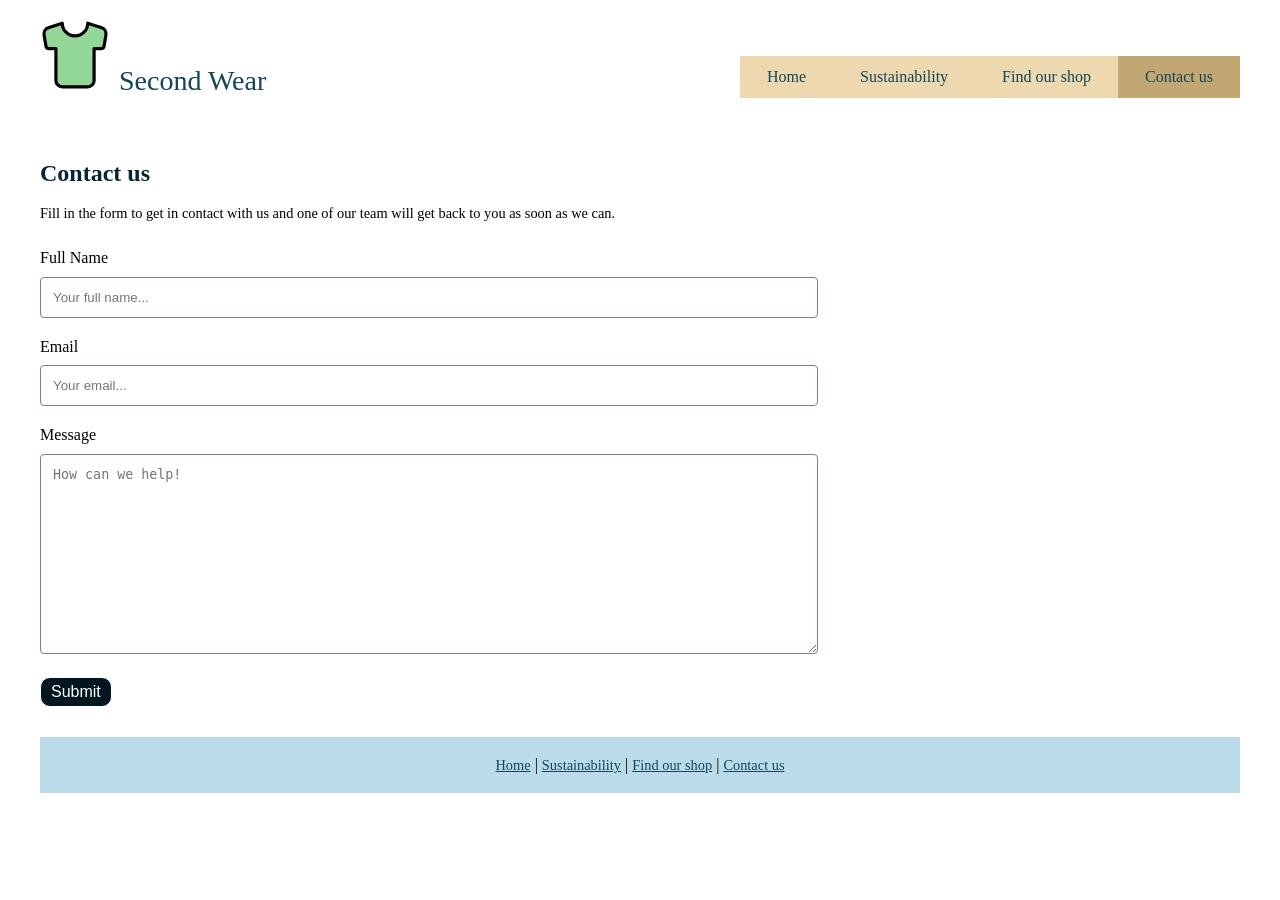
==== en/code/ciac-stage2-webdev-finishedwebsite/contact.html @ f27c57a4 "Final website project" ====
<!DOCTYPE html>
<html lang="en">
  <head>
    <meta charset="UTF-8" />
    <meta name="viewport" content="width=device-width, initial-scale=1.0" />
    <link rel="stylesheet" href="style.css" type="text/css" />
    <title>Second Wear - Pre-loved secondhand clothing - Contact us</title>
  </head>
  <body>
     <header>
      <div class="logo">
        <a href="index.html">
          <img src="logo.svg" alt="Second Wear logo" width="70" height="70">
          <span class="logo-text">Second Wear</span>
        </a>
      </div>
      <nav class="main-nav">
        <ul>
          <li><a href="index.html">Home</a></li>
          <li><a href="sustainability.html">Sustainability</a></li>
          <li><a href="our-shop.html">Find our shop</a></li>
          <li class="selected"><a href="contact.html">Contact us</a></li>
        </ul>
      </nav>
    </header>
    <main>
      <section class="container">
        <h1>Contact us</h1>
        <div class="contact">
          <p>
            Fill in the form to get in contact with us and one of our team will get back to you as soon as we can.
          </p>
          <form>
            <label for="name">Full Name</label><br>
            <input type="text" id="name" name="full-name" placeholder="Your full name...">

            <label for="email">Email</label>
            <input type="text" id="email" name="email" placeholder="Your email...">

            <label for="message">Message</label>
            <textarea id="message" name="message" placeholder="How can we help!" style="height:200px"></textarea>

            <input type="submit" value="Submit">
          </form>
        </div>
      </section>
    </main>
    <footer>
      <nav class="bottom-nav">
        <ul>
          <li><a href="index.html">Home</a></li> | 
          <li><a href="sustainability.html">Sustainability</a></li> | 
          <li><a href="our-shop.html">Find our shop</a></li> | 
          <li><a href="contact.html">Contact us</a></li>
        </ul>
      </nav>
    </footer>
  </body>
</html>
---- en/code/ciac-stage2-webdev-finishedwebsite/style.css ----
body {
  max-width: 1200px;
  margin: 0 auto;
  padding: 20px;
  line-height: 1.6;
  font-family: Verdana;
  font-size: 16px;
}

a {
  color: #124559;
}

h1, h2, h3, h4 {
  color: #082533;
}

h1 {
  margin-bottom: 10px;
}

h2 {
  font-size: 1.2em;
  font-weight: normal;
  margin-bottom: 10px;
}

p {
  font-size: 0.9em;
}

img {
  max-width: 100%;
  height: auto;
}

.logo {
  width: 30%;
  float: left;
}

.logo a {
  text-decoration: none;
}

.logo img {
  margin-right: 5px;
}

.logo-text {
  font-size: 28px;
}

.main-nav {
  width: 65%;
  float: right;
  margin: 20px 0 0 0;
}

.main-nav ul {
  list-style: none;
  float: right;
  padding: 0;
}

.main-nav ul li {
  float: left;
  margin: 0;
  padding: 8px 27px;
  background-color: #edd8b0;
}

.main-nav .selected {
  background-color: #c3a773;
}

.main-nav ul li a {
  text-decoration: none;
}

.main-nav ul li a:hover {
  text-decoration: underline;
}

.container {
  clear: both;
  display: inline-block;
  margin: 20px 0 10px 0;
}

.container p {
  margin: 0 0 20px 0;
}

.left-column {
  width: 48%;
  float: left;
}

.right-column {
  width: 48%;
  float: right;
}

.three-columns {
  width: 33%;
  float: left;
}

.three-columns .inner {
  margin: 10px 17px 10px 0;
  padding: 22px;
  background-color: #afdeb4;
}

.three-columns h2 {
  margin-top: 0;
}

.three-columns img {
  width: 100%;
  border: 3px solid #fff;
  box-shadow: #554f4f 4px 0px 7px 0px;
}

.more-button, input[type=submit] {
  display: inline-block;
  margin-top: 10px;
  padding: 5px 10px;
  background-color: #01161e;
  border: 1px solid white;
  border-radius: 10px;
  color: white;
  text-decoration: none;
}

.more-button:hover, input[type=submit]:hover {
  background-color: white;
  border: 1px solid #01161e;
  color: black;
}

input[type=submit] {
  font-size: 1em;
  margin-top: 0;
}

input[type=text], textarea {
  width: 100%;
  padding: 12px;
  border: 1px solid #917979;
  border-radius: 4px;
  box-sizing: border-box; /* Make sure that padding and width stays in place */
  margin-top: 6px;
  margin-bottom: 16px;
  resize: vertical /* Allow the user to vertically resize the textarea (not horizontally) */
}

footer {
  display: block;
  clear: both;
  width: 100%;
  padding: 10px 0;
  margin-top: 20px;
  background-color: #bcdbea;
  text-align: center;
}

.bottom-nav ul {
   list-style: none;
   margin: 5px 0;
   padding: 0;
   text-align: center;
}

.bottom-nav ul li {
   display: inline-block;
   font-size: 0.9em;
}

.bottom-nav ul li a:hover {
   text-decoration: none;
}

/* Media query for screens 768px or smaller (landscape tablets) */
@media only screen and (max-width: 768px) {
  .logo {
    width: 100%;
  }

  .main-nav {
    width: 100%;
  }

  .main-nav ul {
    float: left;
    margin: 10px 0 0 0;
    padding: 0;
  }

  .left-column, .right-column, .three-columns {
    width: 100%;
  }

  .three-columns img {
    max-width: 400px;
  }
}

/* Media query for screens 600px or smaller (phones) */
@media only screen and (max-width: 600px) {
  .three-columns img {
    max-width: 300px;
  }
}
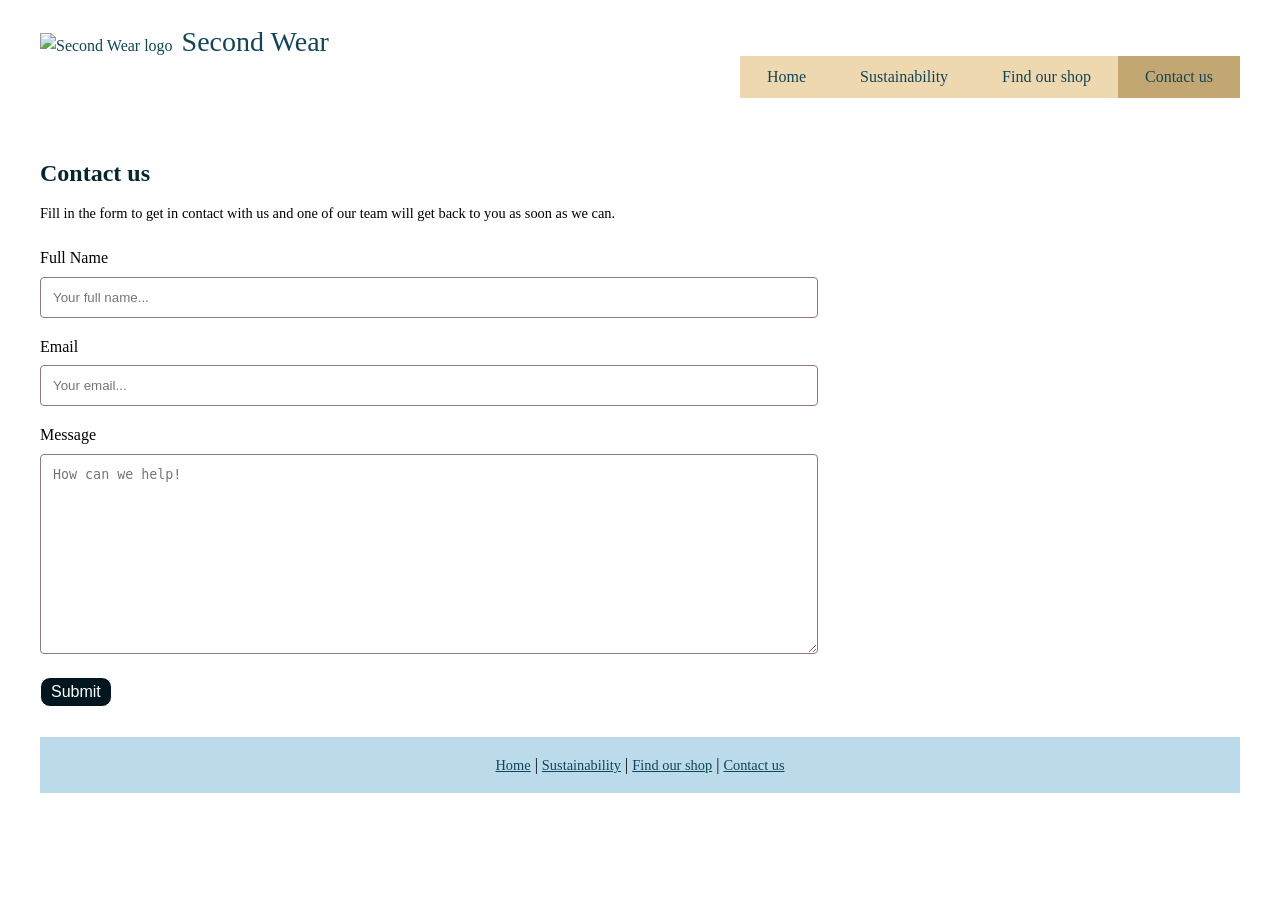
==== commit c09ad576: "PNG changes" ====
--- a/en/code/ciac-stage2-webdev-finishedwebsite/contact.html
+++ b/en/code/ciac-stage2-webdev-finishedwebsite/contact.html
@@ -10,7 +10,7 @@
      <header>
       <div class="logo">
         <a href="index.html">
-          <img src="logo.svg" alt="Second Wear logo" width="70" height="70">
+          <img src="logo.png" alt="Second Wear logo" width="70" height="70">
           <span class="logo-text">Second Wear</span>
         </a>
       </div>
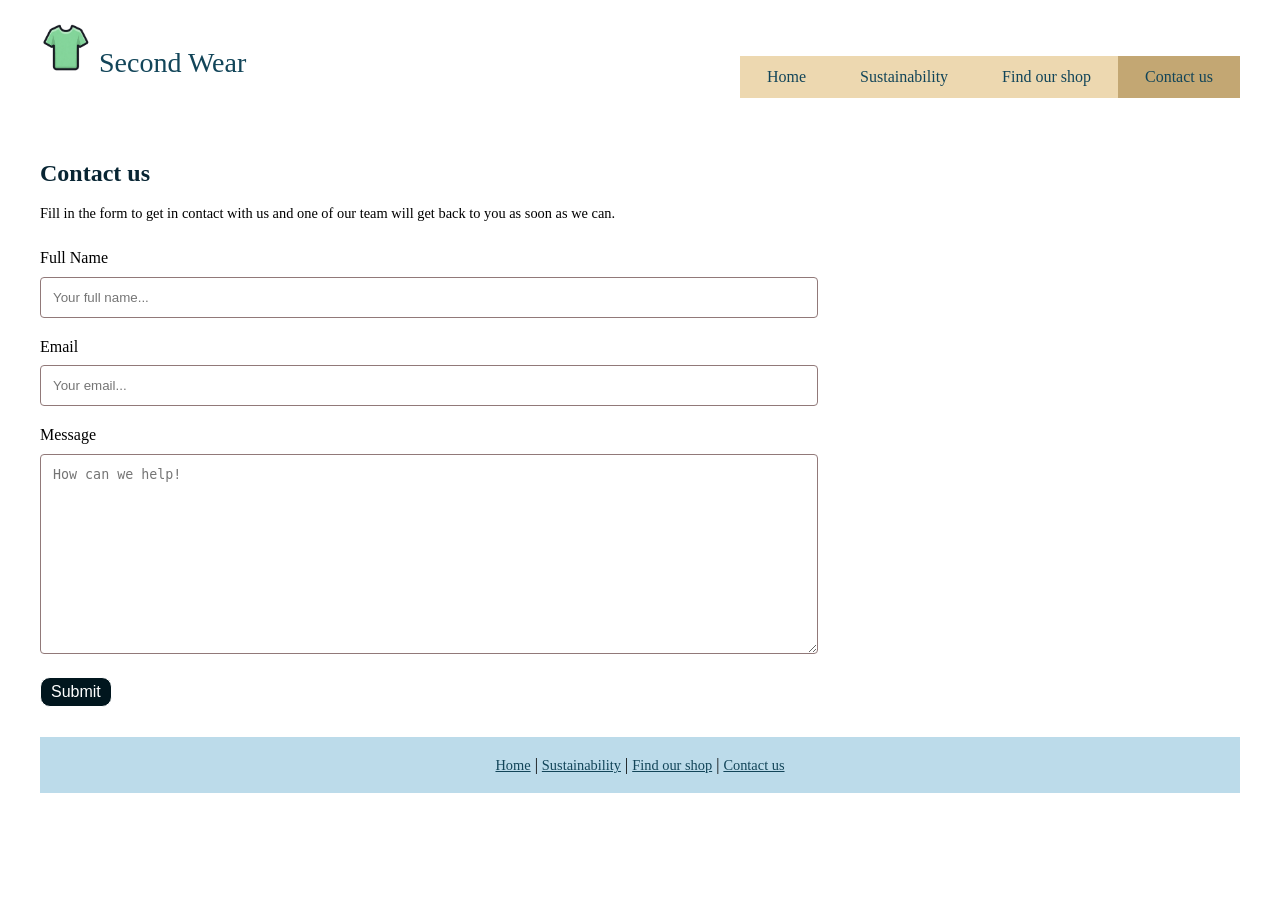
==== commit feda96c1: "Logo improvements" ====
--- a/en/code/ciac-stage2-webdev-finishedwebsite/contact.html
+++ b/en/code/ciac-stage2-webdev-finishedwebsite/contact.html
@@ -10,7 +10,7 @@
      <header>
       <div class="logo">
         <a href="index.html">
-          <img src="logo.png" alt="Second Wear logo" width="70" height="70">
+          <img src="logo.png" alt="Second Wear logo" width="50" height="50">
           <span class="logo-text">Second Wear</span>
         </a>
       </div>
